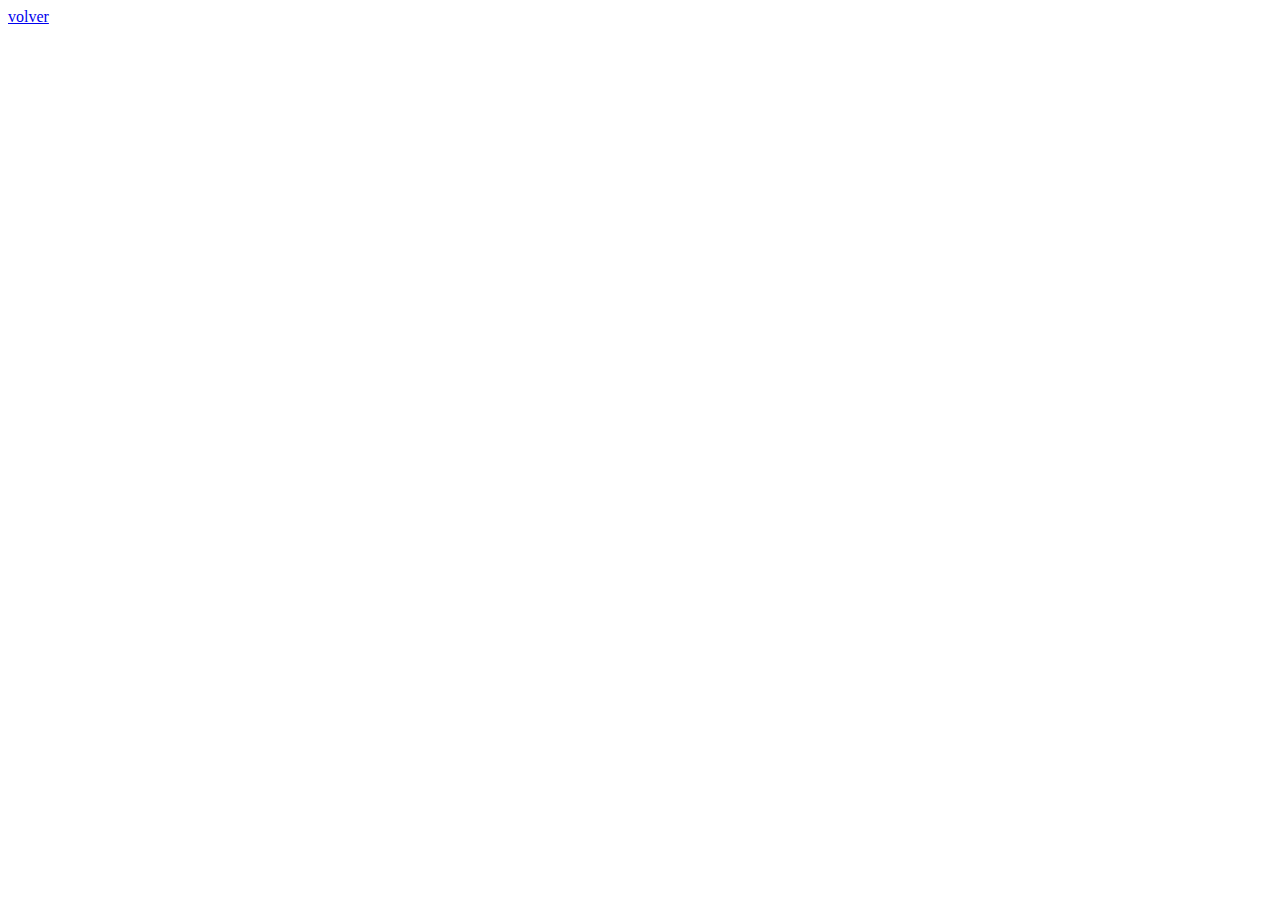
==== login.html @ e03ca5ae "se agregó la page de productos" ====
<!DOCTYPE html>
<html lang="en">
<head>
    <meta charset="UTF-8">
    <meta http-equiv="X-UA-Compatible" content="IE=edge">
    <meta name="viewport" content="width=device-width, initial-scale=1.0">
    <title>Login</title>
</head>
<body>
    <a href="index.html">volver</a>
</body>
</html>
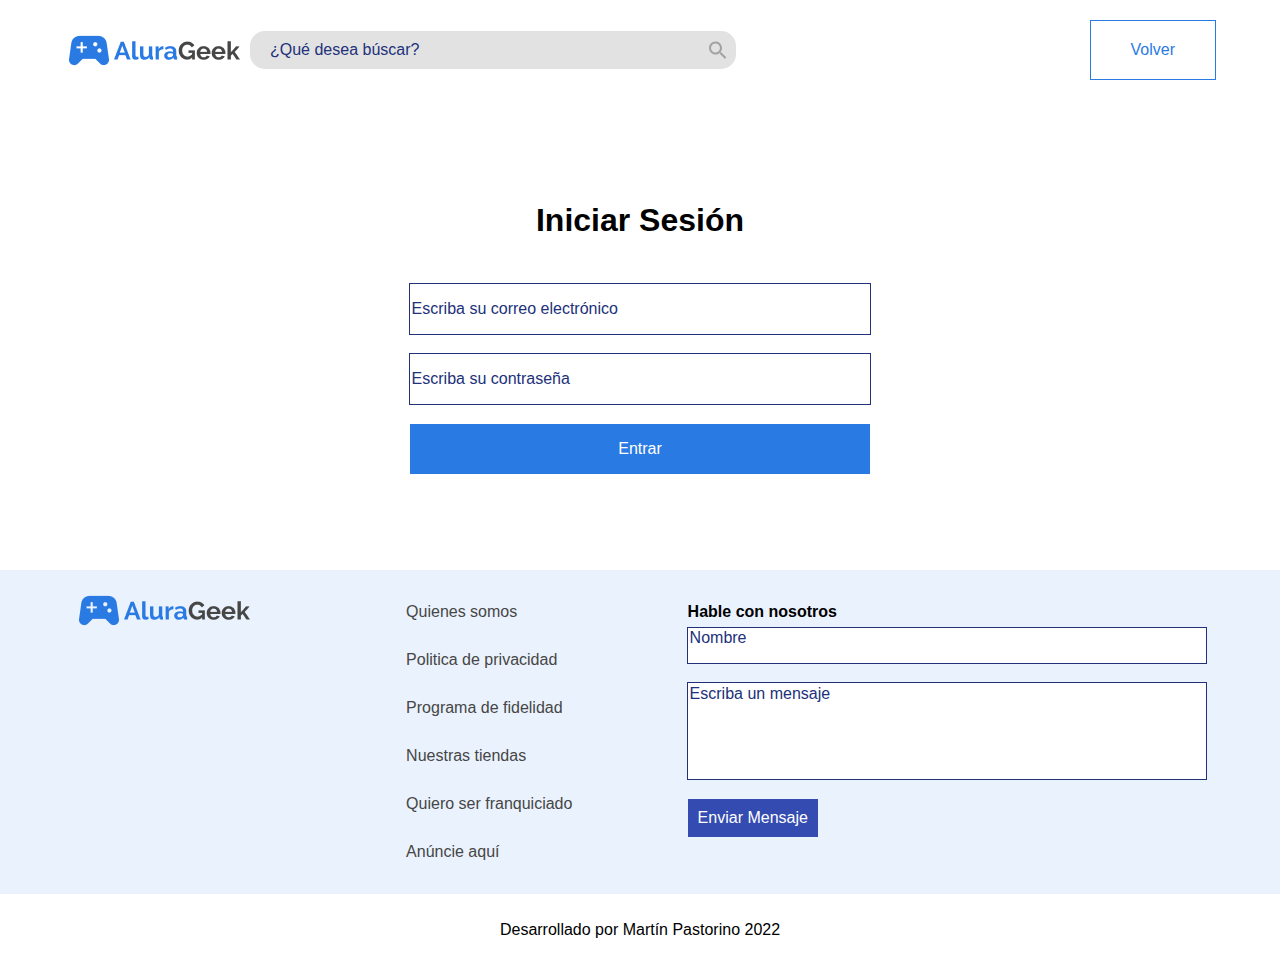
==== commit f7376efb: "se agrego la page login" ====
--- a/login.html
+++ b/login.html
@@ -4,9 +4,61 @@
     <meta charset="UTF-8">
     <meta http-equiv="X-UA-Compatible" content="IE=edge">
     <meta name="viewport" content="width=device-width, initial-scale=1.0">
-    <title>Login</title>
+    <title>Producto</title>
+    <link rel="stylesheet" href="css/normalize.css">
+    <link rel="stylesheet" href="css/style.css">
 </head>
 <body>
-    <a href="index.html">volver</a>
+        <main>
+            <header class="container__header">
+                <div class="container__logo">
+                    <div class="logo__img">
+                    <img src="./assets/Logos/Logo.png" alt="">
+                    </div>
+                    <input type="text" placeholder="¿Qué desea búscar?" class="lupa">
+                </div>
+                <div class="login__boton">
+                  <a href="index.html"><button class="boton__header">Volver</button></a>  
+                </div>  
+            </header>
+
+            <section class="login">
+                <form action="" name="form__login" class="form__login">
+                   <h1>Iniciar Sesión</h1>
+                    <input type="text" name="usuario" id="usuario" placeholder="Escriba su correo electrónico" >
+              
+                    <input type="password" name="password" id="password" placeholder="Escriba su contraseña">
+                    <button>Entrar</button>
+                </form>
+            </section>
+            <section class="seccion container__contacto">
+                <div class="container__form__sections">
+                    <div class="about-us">
+                        <div>
+                          <a href=""><img src="./assets/Logos/Logo.png" alt=""></a>   
+                            </div>
+     
+                    <div class="about-text"> 
+                        <p>Quienes somos</p>
+                        <p>Politica de privacidad</p>
+                        <p>Programa de fidelidad</p>
+                        <p>Nuestras tiendas</p>
+                        <p>Quiero ser franquiciado</p>
+                        <p>Anúncie aquí</p>
+                    </div>
+                    </div>
+                    <form action="" name="form" class="form">
+                        <p>Hable con nosotros</p>
+                        <input type="text" name="nombre" id="nombre" placeholder="Nombre">
+                        <textarea name="mensaje" id="mensaje" cols="30" rows="5" placeholder="Escriba un mensaje"></textarea>
+                        <button class="boton boton-azul d-block">Enviar Mensaje</button>
+                    </form>
+                </div>
+            </section>
+    
+            <footer class="container__footer">
+                <p>Desarrollado por Martín Pastorino 2022</p>
+            </footer>
+        </main>
 </body>
 </html>--- a/css/style.css
+++ b/css/style.css
@@ -0,0 +1,522 @@
+html{
+    box-sizing: border-box;
+    font-size: 62.5%; /* Reset para REMS -62.5% =10px de 16px*/
+}
+*,*:before, *::after{
+    box-sizing: inherit;
+}
+body{
+     font-family: 'Raleway', sans-serif;;
+    font-size: 1.6rem;
+    line-height: 2;
+}
+
+
+ /*utilidades*/
+.seccion{
+    margin-top: 2rem;
+    margin-bottom: 2rem;
+}
+
+a{
+    font-weight: 700;
+}
+img{
+    width: 100%;
+}
+
+textarea, input{
+    resize: none;
+    outline: 1px solid #21317a;
+    border: none;
+    color: #21317a;
+    
+    
+}
+
+input::placeholder, textarea::placeholder{
+    color: #21317a;
+}
+.fw-300{
+    font-weight: 400;
+}
+.text-align{
+    text-align: center;
+}
+.d-block{
+    display: block!important;
+}
+
+
+/*botones*/
+.boton{
+    
+    padding: 1rem 1rem;
+    text-decoration: none;
+    border-style: none;
+    display: inline-block;
+    text-align:center;
+    cursor: pointer;
+}
+
+.boton-azul{
+    background-color: #344bb1;
+    color: white;
+}
+
+.boton-azul:hover{
+    background-color: #21317a;
+}
+
+.boton-blanco{
+    color: black;
+    background-color: antiquewhite;
+}
+
+
+/* header*/
+.container__header{
+    width: 90%;
+    margin: auto;
+    display: flex;
+    justify-content: space-between;
+    align-items: center;
+    margin-top: 2rem;
+}
+
+.container__logo{
+    width: 70%;
+    display: flex;
+    justify-content: space-between;
+    align-items: center;
+ 
+}
+.logo__img{
+    display: flex;
+    align-items: center;
+    margin-right: 1rem;
+   
+}
+
+.logo__img img{
+    height: 51px;
+    width: 176px;
+}
+
+.container__logo input{
+    width: 75%;
+}
+
+.login__boton{
+    width: 50%;
+    display: flex;
+    align-items: center;
+    justify-content: flex-end;
+}
+.boton__header{
+      
+    padding: 2rem 4rem;
+    text-decoration: none;
+    border: 1px solid #2A7AE4;
+    color: #2A7AE4;
+    display: inline-block;
+    text-align:center;
+    cursor: pointer;
+    background-color: #ffff;
+    
+}
+.boton__header:hover{
+    border: 1px solid black;
+    background-color: #2A7AE4;
+    color: #ffff;
+}
+
+.lupa{
+   
+    background-image: url("../assets/Logos/lupa.svg");
+    background-repeat: no-repeat;
+    background-position: 98%;
+    border-radius: 1.5rem;
+    outline: none;
+    border: none;
+    background-color:#e2e2e2;
+    padding: 1rem 2rem;
+}
+
+/* banner */
+
+.container__banner{
+    background-image: url(../assets/Logos/banner-image.png);
+    background-position:center; 
+    background-size: cover;
+    background-repeat: no-repeat;
+    height: 352px;
+    color: white;
+    display: flex;
+    flex-direction: column;
+    justify-content: flex-end;
+    align-items: flex-start;
+
+}
+
+
+.container__banner div{
+  width: 90%;
+  margin: 0 auto 2rem auto;
+}
+
+.container__banner div h1{
+    font-size: 28px;
+}
+.container__banner div h2{
+    font-size: 20px;
+}
+
+/*productos*/
+.container__productos{
+    width: 90%;
+    margin: 4rem auto;
+    
+}
+
+.container__starwars__title{
+    display: flex;
+    justify-content: space-between;
+    align-items: center;
+    
+}
+
+.container__starwars__title a{
+    display: flex;
+    text-decoration: none;
+    justify-content: center;
+    align-items: center;
+    color: #2A7AE4;
+    
+}
+
+.container__starwars__title a img{
+    width: 1.5rem;
+    margin-left: 1rem;
+}
+
+.container__starwars__title h1{
+    margin: 1rem 0;
+    
+}
+.container__starwars__img {
+   display: flex;
+   justify-content: space-between;
+   list-style: none;
+   padding: 0;
+}
+.container__starwars__img li{
+    text-align: center;
+    box-shadow: 0px 15px 25px rgba(0,0,0,0.5) ;
+    
+}
+
+.container__starwars__img li h3{
+    font-size: 14px;
+    font-weight: 400;
+    margin: 0;
+    color: #464646;
+}
+
+.container__starwars__img li h2{
+    font-size: 16px;
+    font-weight: 700;
+    margin: 0;
+}
+
+.container__starwars__img a{
+    color: #2A7AE4;
+    text-decoration: none;
+    font-size: bold;
+}
+.m-1{
+    margin: 0 2rem 0 0;
+}
+
+.m-2{
+    margin: 0 0 0 2rem;
+}
+
+/* contacto */
+.container__contacto{
+    background: #EAF2FD;
+}
+
+.container__form__sections{
+    width: 90%;
+    margin: 0 auto;
+    display: flex; 
+    justify-content: space-between;
+    align-content: center;
+   
+   
+    
+}
+
+.container__form__sections .about-us{
+    display: flex;
+    width: 45%;
+    justify-content: space-between;
+    align-content: center;
+}
+.container__form__sections .about-us div{
+    margin: 1rem;
+}
+.container__form__sections .about-us div img{
+    margin-top: 0.5rem;
+}
+.form{
+    margin: 1rem;
+    width: 45%;
+    display: flex;
+    flex-direction: column;
+    align-items: flex-start;
+}
+#nombre{
+    width: 100%;
+    padding-bottom: 1.5rem;
+    margin-bottom: 2rem;
+    
+}
+#mensaje{
+    width: 100%;
+    margin-bottom: 2rem;
+    
+}
+
+.form p{
+    margin: 1.6rem 0 0 0;
+    font-weight: bold;
+  
+}
+
+.about-text{
+    color: #464646;
+}
+
+
+/* footer */
+
+.container__footer{
+    text-align: center;
+}
+
+/* producto page*/
+
+.info__producto {
+    width: 90%;
+    margin: 4rem auto 0rem auto;
+    display: flex;
+    justify-content: space-between;
+    align-items: center;
+}
+.productoPage__img{
+    
+    margin: 1rem;
+}
+.productoPage__info{
+    width: 50%;
+}
+
+.productoPage__info h1{
+    font-size: 22px;
+    font-weight: 700;
+    margin: 0;
+}
+.productoPage__info h2{
+    font-size: 16px;
+    font-weight: 700;
+    margin: 0;
+}
+
+.productoPage__info p{
+    font-size: 14px;
+    margin: 0;
+}
+
+/*login*/
+
+.login{
+    width: 90%;
+    height: 50vh;
+    margin: 2rem auto;
+    display: flex;
+    justify-content: center;
+}
+.form__login{
+    width: 40%;
+    display: flex;
+    flex-direction: column;
+    justify-content: center;
+    align-items: center;
+}
+
+.form__login input{
+    margin: 1rem;
+    height: 5rem;
+    width: 100%;
+    font-size: 16px;
+}
+
+.form__login button{
+    width: 100%;
+    height: 5rem;
+    margin: 1rem;
+    background-color:#2A7AE4;
+    border: none;
+    color: white;
+}
+
+.form__login button:hover{
+    background-color: #344bb1;
+
+}
+/* mediaquerys*/
+
+@media (max-width:1200px){
+    .container__starwars__img li:nth-child(6){
+        display: none;
+    }
+}
+
+@media (max-width:1000px){
+    .container__starwars__img li:nth-child(5){
+        display: none;
+    }
+}
+
+
+
+@media (max-width: 768px){
+      /*header*/
+    .login__boton{
+        width: 20%;
+    }
+    /* footer*/
+    .container__form__sections .about-us {
+        flex-direction: column;
+        justify-content: center;
+        align-items: center;
+        margin: 1rem;
+    }
+    .container__form__sections .about-us div{
+        margin: 0;
+    }
+  
+    .container__form__sections .about-us div img{
+        width: 65%;
+        margin-top: 1.6rem;
+        
+    }
+
+    /* producto page*/
+
+    .productoPage__info{
+        width: 100%;
+    }
+
+    /*login*/
+    .form__login{
+        width: 60%;
+    }
+
+    .form__login button{
+        width: 50%;
+    }
+}
+
+
+@media (max-width: 568px){
+    /*header*/
+    .lupa{
+        display: none;
+    }
+    .container__logo{
+        width: 40%;
+    }
+
+    .logo__img img{
+        width: 100%;
+        height: 100%;
+    }
+
+    .container__header{
+        background-image: url("../assets/Logos/lupa.svg");
+        background-repeat: no-repeat;
+        background-position: 100%;
+        justify-content: space-between;
+        
+    }
+
+   .container__header .login__boton{
+        width: 100%;
+        justify-content: center;
+   }
+    /*productos*/
+    .container__starwars__img{
+        flex-wrap: wrap;
+    }
+    .m-1{
+        margin: 0 0 1rem 0;
+    }
+
+    .container__starwars__img  li:nth-child(3){
+        margin: 0;
+    }
+    /*footer*/
+    .container__form__sections{
+        flex-direction: column;
+        justify-content: center;
+        align-items: center;
+    }
+    .container__form__sections .about-us div{
+        display: flex;
+        align-items: center;
+        flex-direction: column;
+    }
+    .container__form__sections .about-us div a{
+        display: flex;
+        justify-content: center;
+    }
+    .container__form__sections .about-us div img{
+        margin: 0;
+    }
+
+    .container__form__sections .about-us{
+        width: 100%;
+    }
+
+    .form {
+        width: 80%;
+        align-items: center;
+    }
+
+    .info__producto{
+        flex-direction: column;
+    }
+
+    .productoPage__img{
+        margin: 0;
+    }
+
+    /*login*/
+    .form__login{
+        width: 100%;
+    }
+}
+
+@media (max-width: 395px){
+    .container__starwars__img{
+        justify-content: center;
+    }
+
+    .container__starwars__img  li:nth-child(3){
+        margin-bottom: 1rem;
+    }
+}
+
